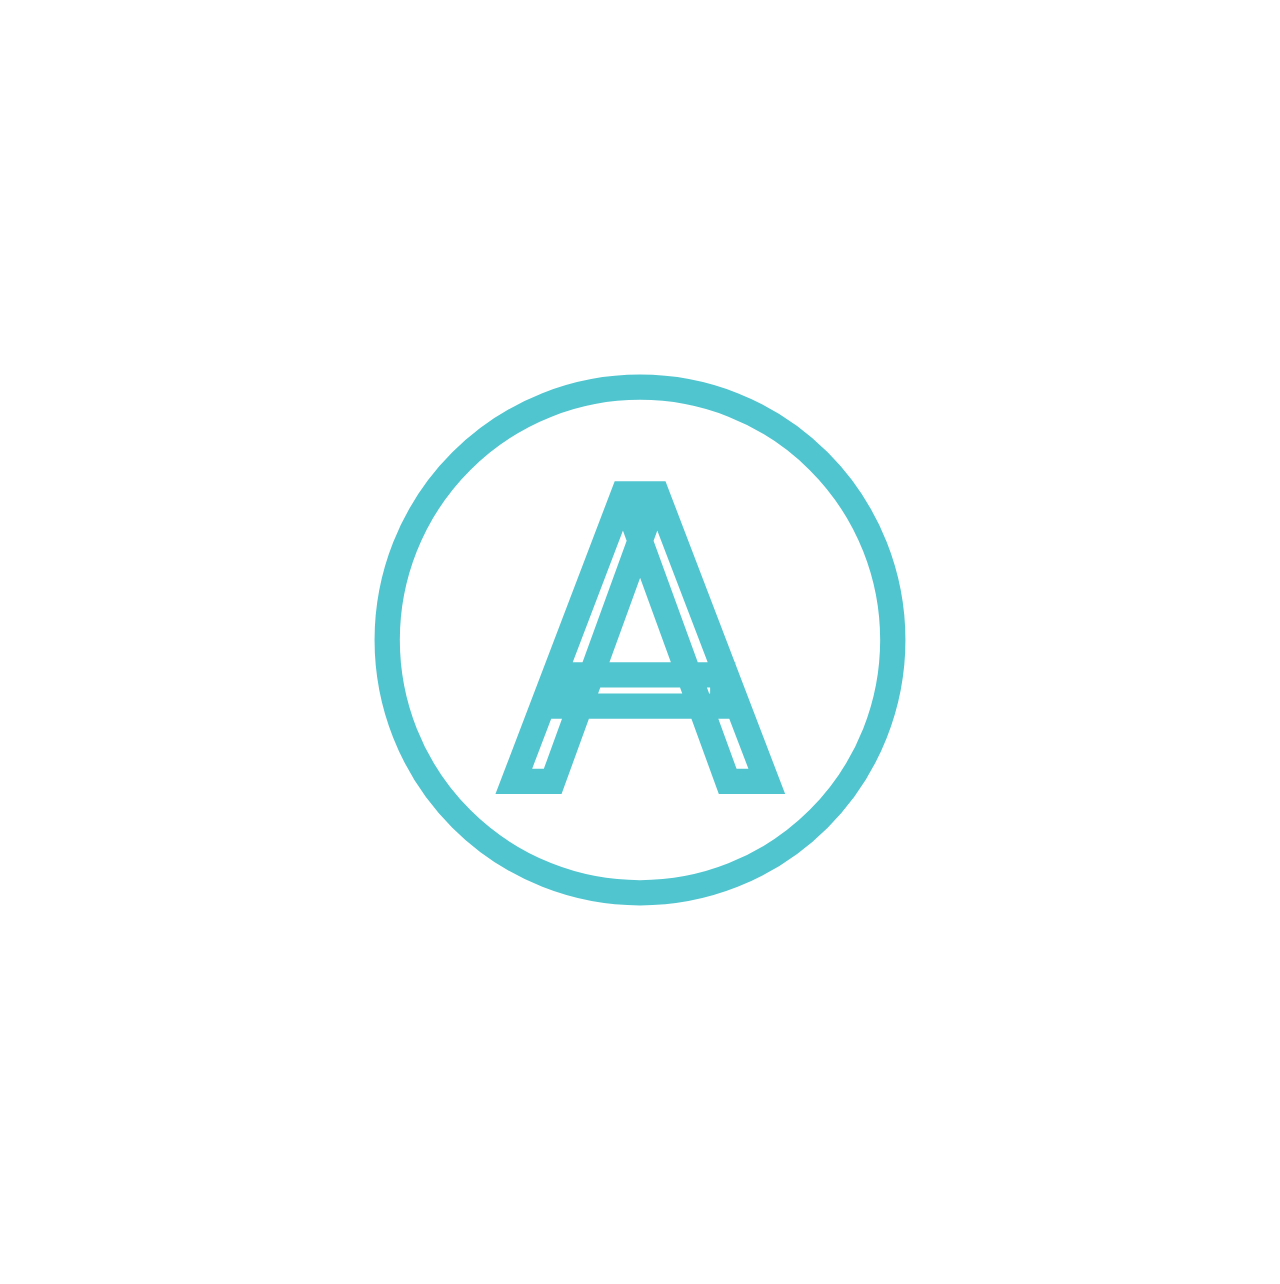
==== lettericon.html @ 6324cf36 "Added lettericon.html" ====
<!DOCTYPE html>
<html>
<body>

<svg style="shape-rendering:geometricPrecision; text-rendering:geometricPrecision; image-rendering:optimizeQuality; fill-rule:evenodd; clip-rule:evenodd"
viewBox="0 0 50 50">
	<defs>
    	<style type="text/css">@import url('https://fonts.googleapis.com/css?family=Lato|Open+Sans|Oswald|Raleway|Roboto|Indie+Flower|Gamja+Flower');</style>
	</defs>
  <g id="UrT">
    <circle style="fill:#ffffff;stroke:#51c5cf;stroke-width:1;stroke-miterlimit:10;" cx="25" cy="25" r="10">
    </circle>
    <text x="50%" y="50%" text-anchor="middle" style="fill:#ffffff; font-family:Roboto" stroke="#51c5cf" stroke-width="1px" dy="0.35em">A</text>
  </g>
</svg>

 
</body>
</html>
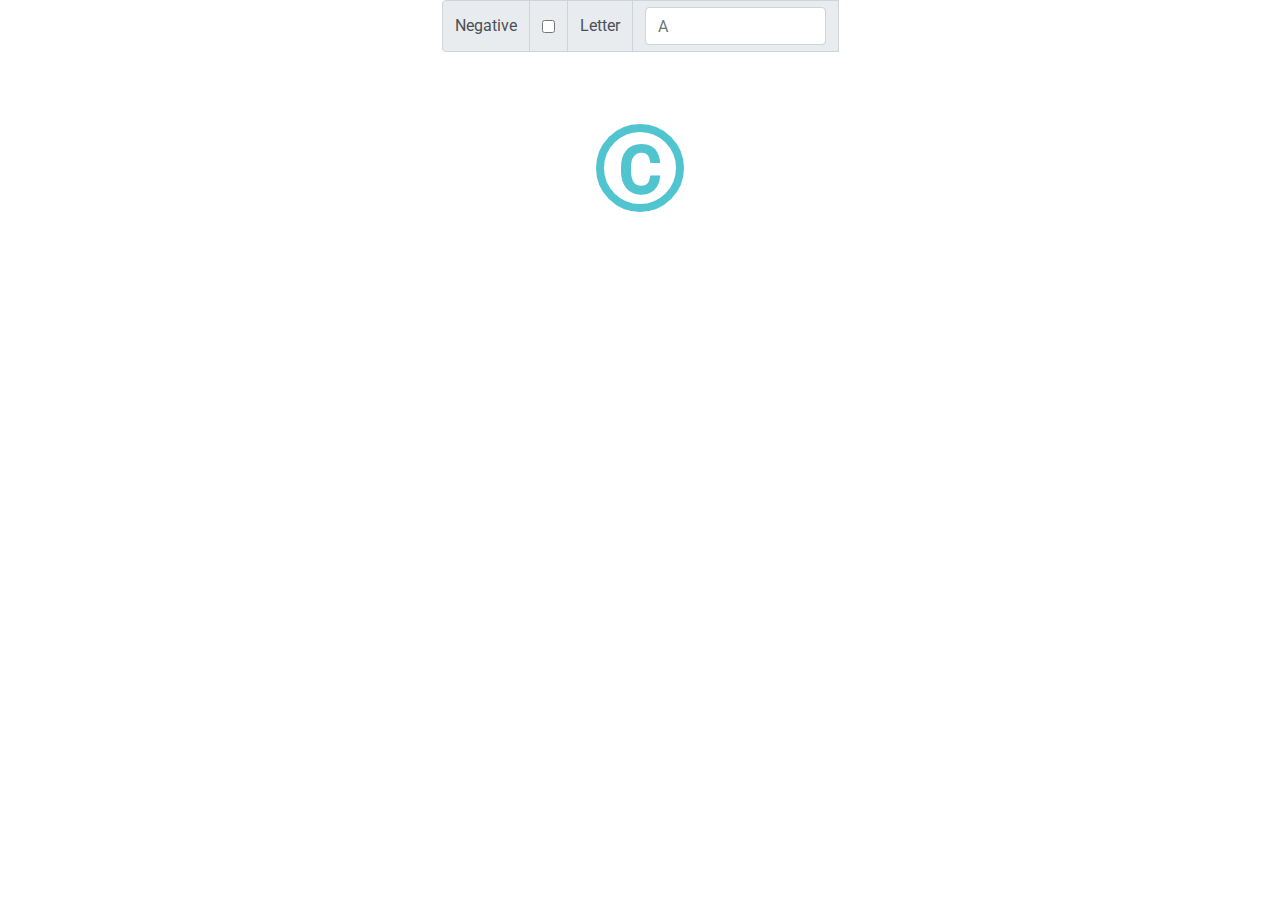
==== commit 9c4f50aa: "Update lettericon.html" ====
--- a/lettericon.html
+++ b/lettericon.html
@@ -1,18 +1,79 @@
 <!DOCTYPE html>
 <html>
+	<head>
+		<title>LetterIcon</title>
+		<meta http-equiv="Content-Type" content="text/html; charset=utf-8">
+		<!-- Latest compiled and minified CSS -->
+		<link rel="stylesheet" href="https://maxcdn.bootstrapcdn.com/bootstrap/4.5.2/css/bootstrap.min.css">
+
+		<!-- jQuery library -->
+		<script src="https://ajax.googleapis.com/ajax/libs/jquery/3.5.1/jquery.min.js"></script>
+
+		<!-- Popper JS -->
+		<script src="https://cdnjs.cloudflare.com/ajax/libs/popper.js/1.16.0/umd/popper.min.js"></script>
+
+		<!-- Latest compiled JavaScript -->
+		<script src="https://maxcdn.bootstrapcdn.com/bootstrap/4.5.2/js/bootstrap.min.js"></script>
+	</head>
 <body>
+<!-- 
+		https://github.com/jaames/iro.js 
+		https://github.com/R-TEK/colr_pickr
+-->
 
-<svg style="shape-rendering:geometricPrecision; text-rendering:geometricPrecision; image-rendering:optimizeQuality; fill-rule:evenodd; clip-rule:evenodd"
-viewBox="0 0 50 50">
-	<defs>
-    	<style type="text/css">@import url('https://fonts.googleapis.com/css?family=Lato|Open+Sans|Oswald|Raleway|Roboto|Indie+Flower|Gamja+Flower');</style>
-	</defs>
-  <g id="UrT">
-    <circle style="fill:#ffffff;stroke:#51c5cf;stroke-width:1;stroke-miterlimit:10;" cx="25" cy="25" r="10">
-    </circle>
-    <text x="50%" y="50%" text-anchor="middle" style="fill:#ffffff; font-family:Roboto" stroke="#51c5cf" stroke-width="1px" dy="0.35em">A</text>
-  </g>
-</svg>
+<div class="container-fluid">
+	<div class="row">
+		<div class="col-4 d-flex justify-content-center">
+			
+		</div>
+		<div class="col-4 d-flex justify-content-center">
+			<div class="input-group mb-3 d-flex justify-content-center">
+
+				<div class="input-group-prepend">
+					<span class="input-group-text">Negative</span>
+					<div class="input-group-text">
+					<input type="checkbox">
+					</div>
+					<span class="input-group-text">Letter</span>
+					<div class="input-group-text">
+					<input type="text" class="form-control" placeholder="A">
+					</div>
+				</div>
+				</div>
+
+			</div>
+			
+		</div>
+		<div class="col-4 d-flex justify-content-center">
+			
+		</div>
+	</div>
+		<div class="row">
+		<div class="col-4 d-flex justify-content-center">
+			
+		</div>
+		<div class="col-4 d-flex justify-content-center">
+			<div style="width:200px;height:200px;">
+			
+				<svg style="shape-rendering:geometricPrecision; text-rendering:geometricPrecision; image-rendering:optimizeQuality; fill-rule:evenodd; clip-rule:evenodd"
+				viewBox="0 0 50 50">
+					<defs>
+						<style type="text/css">@import url('https://fonts.googleapis.com/css?family=Pacifico|Lato|Open+Sans|Oswald|Raleway|Roboto|Roboto+Condensed|Indie+Flower|Gamja+Flower');</style>
+					</defs>
+				  <g id="UT">
+					<circle style="fill:#ffffff;stroke:#51c5cf;stroke-width:2;stroke-miterlimit:10;" cx="25" cy="25" r="10">
+					</circle>
+					<text x="50%" y="50%" text-anchor="middle" style="fill:#51c5cf;font-family:Roboto" stroke="#51c5cf" stroke-width="1px" dx="0.00em" dy="0.38em">C</text>
+				  </g>
+				</svg>
+			</div>
+
+		</div>
+		<div class="col-4 d-flex justify-content-center">
+			
+		</div>
+	</div>
+</div>
 
  
 </body>
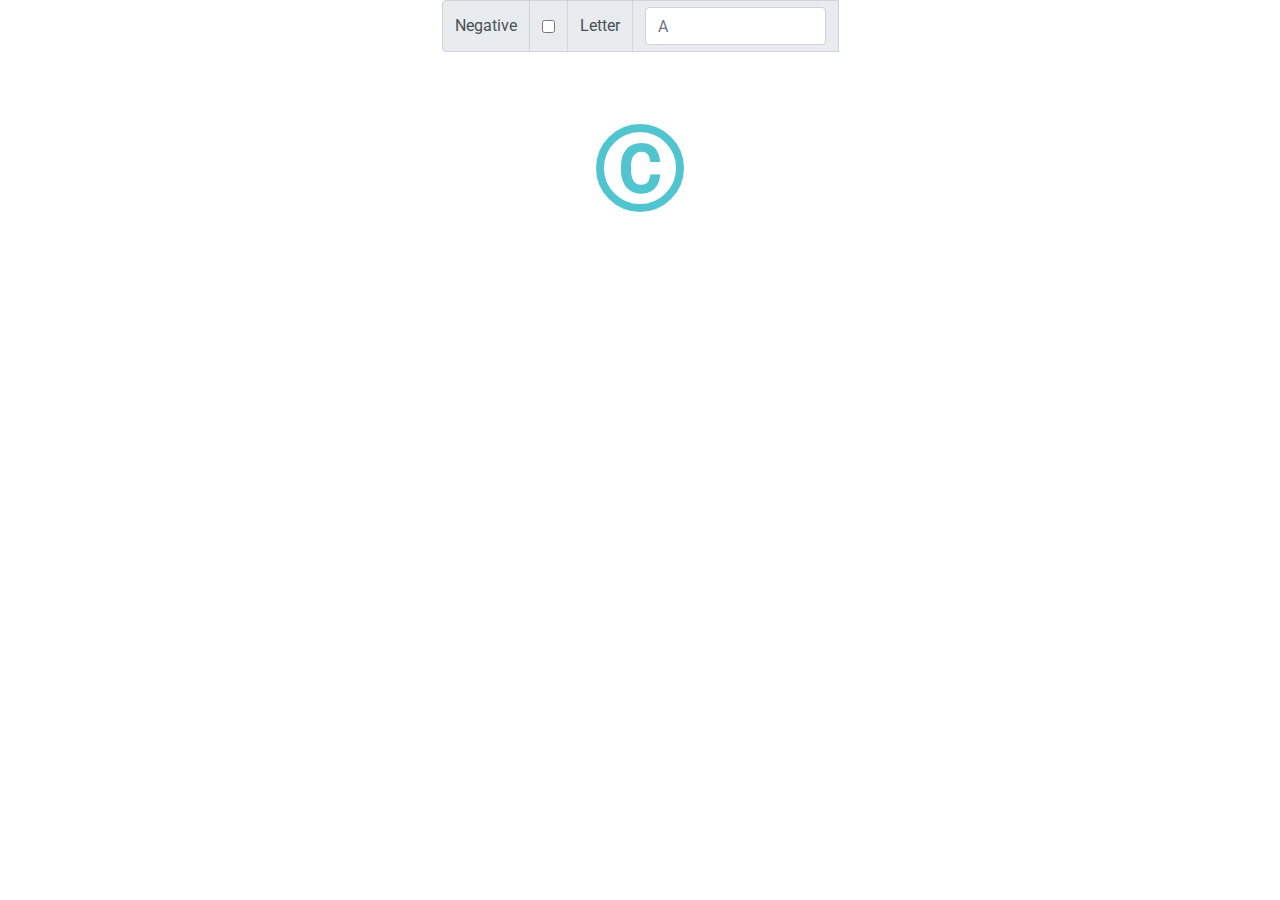
==== commit e7a60817: "Update lettericon.html" ====
--- a/lettericon.html
+++ b/lettericon.html
@@ -19,6 +19,12 @@
 <!-- 
 		https://github.com/jaames/iro.js 
 		https://github.com/R-TEK/colr_pickr
+		
+		https://github.com/NC22/HTML5-Color-Picker
+		
+		https://github.com/Sphinxxxx/vanilla-picker
+		
+		https://www.cssscript.com/demo/color-picker-pro/ ????????
 -->
 
 <div class="container-fluid">
@@ -63,7 +69,7 @@
 				  <g id="UT">
 					<circle style="fill:#ffffff;stroke:#51c5cf;stroke-width:2;stroke-miterlimit:10;" cx="25" cy="25" r="10">
 					</circle>
-					<text x="50%" y="50%" text-anchor="middle" style="fill:#51c5cf;font-family:Roboto" stroke="#51c5cf" stroke-width="1px" dx="0.00em" dy="0.38em">C</text>
+					<text x="50%" y="50%" text-anchor="middle" style="fill:#51c5cf;font-family:Roboto" stroke="#51c5cf" stroke-width="1px" dx="0.00em" dy="0.36em">C</text>
 				  </g>
 				</svg>
 			</div>
